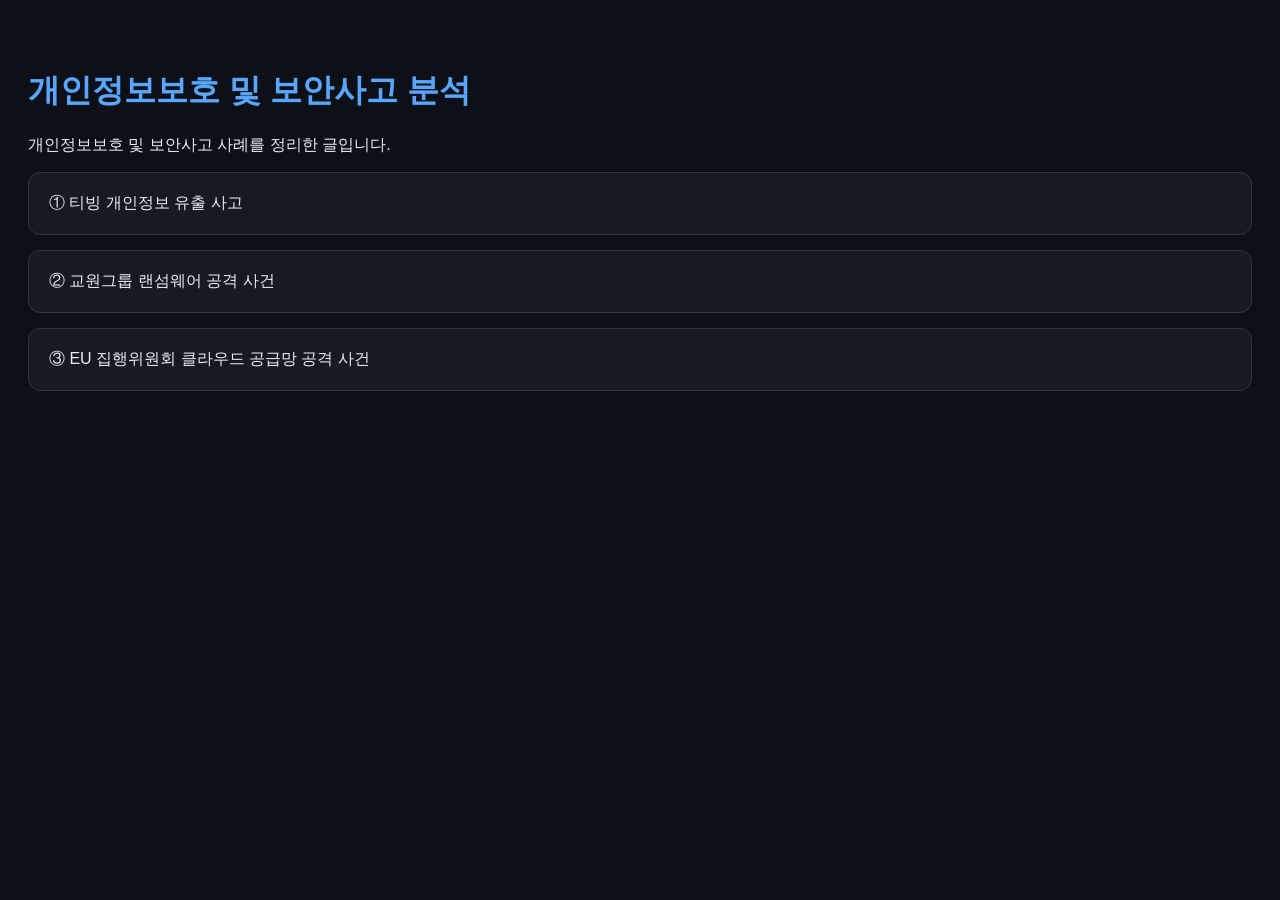
==== posts/security-incidents/index.html @ 861d3b33 "Create index.html" ====
<!DOCTYPE html>
<html lang="ko">
<head>
    <meta charset="UTF-8">
    <meta name="viewport" content="width=device-width, initial-scale=1.0">
    <title>개인정보보호 및 보안사고 분석</title>
    <style>
        body {
            background-color: #0d1117;
            color: #e6edf3;
            font-family: Arial, sans-serif;
            padding: 40px 20px;
        }

        h1 {
            color: #58a6ff;
        }

        .card {
            display: block;
            background-color: #161b22;
            border: 1px solid #30363d;
            border-radius: 12px;
            padding: 20px;
            margin: 15px 0;
            color: #e6edf3;
            text-decoration: none;
        }

        .card:hover {
            border-color: #58a6ff;
        }
    </style>
</head>
<body>
    <h1>개인정보보호 및 보안사고 분석</h1>
    <p>개인정보보호 및 보안사고 사례를 정리한 글입니다.</p>

    <a class="card" href="tving.html">① 티빙 개인정보 유출 사고</a>
    <a class="card" href="kyowon.html">② 교원그룹 랜섬웨어 공격 사건</a>
    <a class="card" href="eu-commission.html">③ EU 집행위원회 클라우드 공급망 공격 사건</a>
</body>
</html>
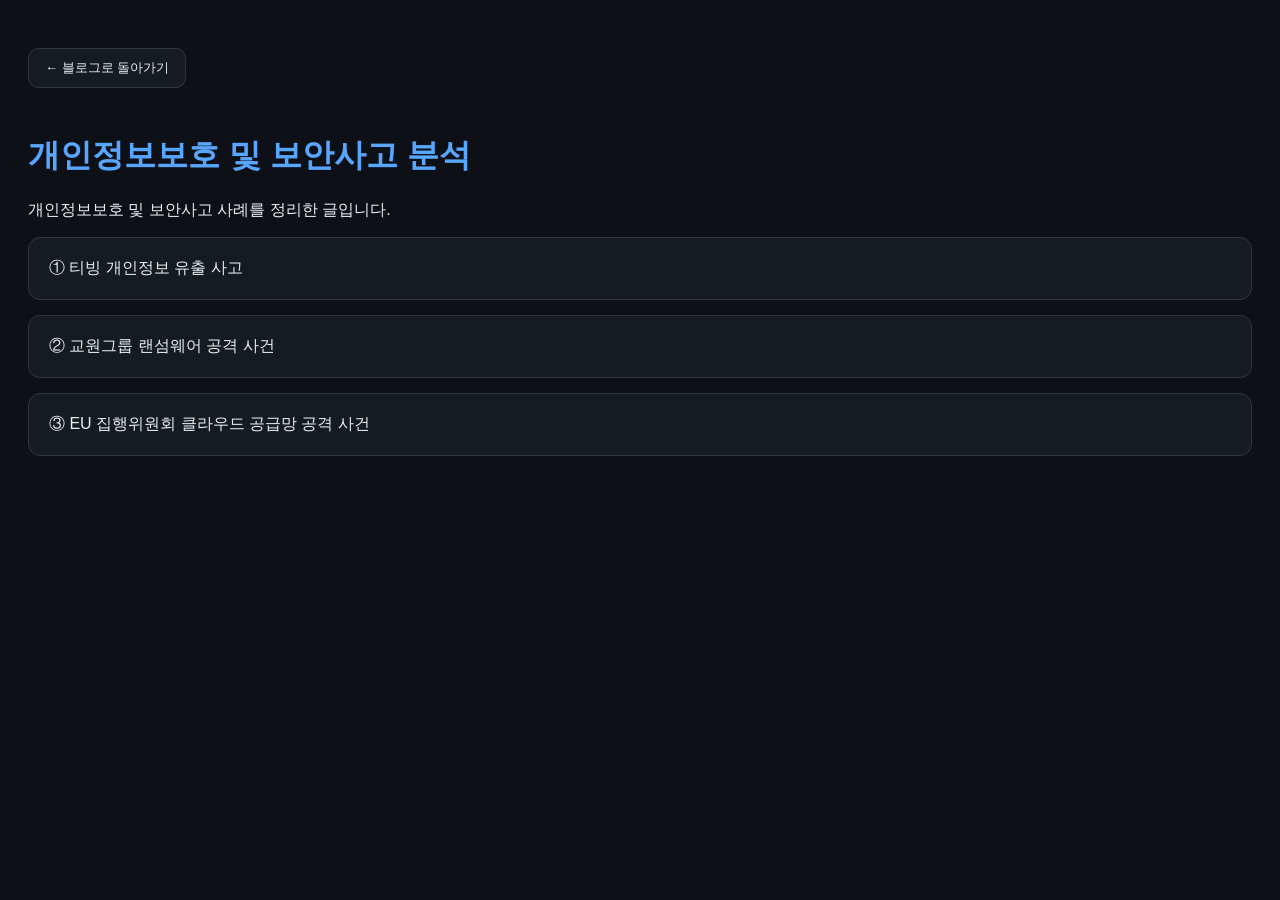
==== commit bfdab549: "Update index.html" ====
--- a/posts/security-incidents/index.html
+++ b/posts/security-incidents/index.html
@@ -1,9 +1,11 @@
+
 <!DOCTYPE html>
 <html lang="ko">
 <head>
     <meta charset="UTF-8">
     <meta name="viewport" content="width=device-width, initial-scale=1.0">
     <title>개인정보보호 및 보안사고 분석</title>
+
     <style>
         body {
             background-color: #0d1117;
@@ -30,14 +32,54 @@
         .card:hover {
             border-color: #58a6ff;
         }
+
+        /* 뒤로가기 버튼 */
+        .back-button {
+            display: inline-block;
+            background-color: #161b22;
+            border: 1px solid #30363d;
+            border-radius: 10px;
+            padding: 10px 16px;
+            margin-bottom: 25px;
+            color: #e6edf3;
+            font-size: 13px;
+            text-decoration: none;
+            transition: 0.2s;
+        }
+
+        .back-button:hover {
+            background-color: #1b2a3d;
+            border-color: #58a6ff;
+            color: #58a6ff;
+        }
     </style>
 </head>
+
 <body>
+
+    <!-- 블로그로 돌아가기 버튼 -->
+    <a class="back-button" href="/">
+        ← 블로그로 돌아가기
+    </a>
+
     <h1>개인정보보호 및 보안사고 분석</h1>
+
     <p>개인정보보호 및 보안사고 사례를 정리한 글입니다.</p>
 
-    <a class="card" href="tving.html">① 티빙 개인정보 유출 사고</a>
-    <a class="card" href="kyowon.html">② 교원그룹 랜섬웨어 공격 사건</a>
-    <a class="card" href="eu-commission.html">③ EU 집행위원회 클라우드 공급망 공격 사건</a>
+    <a class="card"
+       href="/posts/security-incidents/tving.html">
+        ① 티빙 개인정보 유출 사고
+    </a>
+
+    <a class="card"
+       href="/posts/security-incidents/kyowon-ransomware.html">
+        ② 교원그룹 랜섬웨어 공격 사건
+    </a>
+
+    <a class="card"
+       href="/posts/security-incidents/eu-cloud-attack.html">
+        ③ EU 집행위원회 클라우드 공급망 공격 사건
+    </a>
+
 </body>
 </html>
